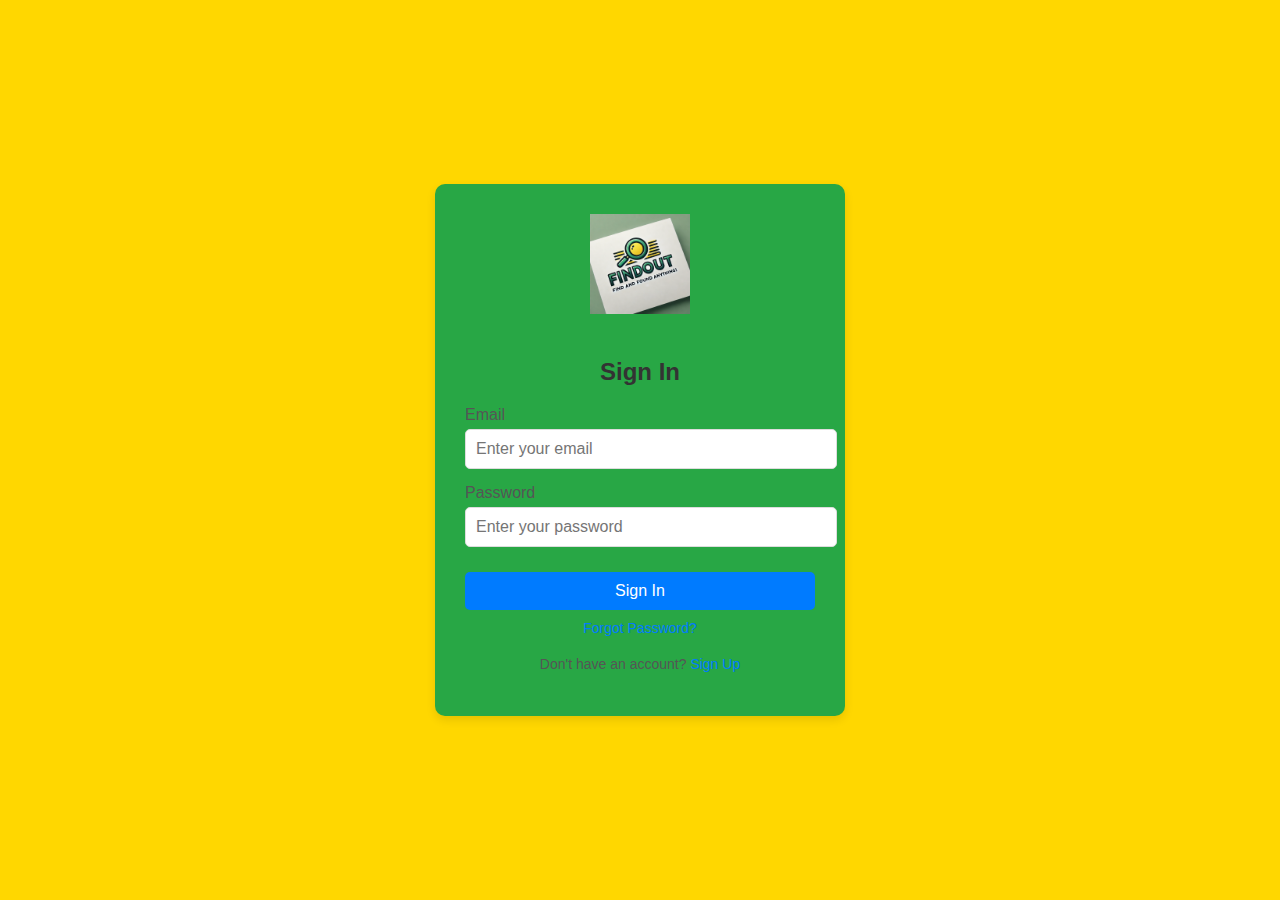
==== index.html @ 9b616da4 "Add files via upload" ====
<!DOCTYPE html>
<html lang="en">
<head>
    <meta charset="UTF-8">
    <meta name="viewport" content="width=device-width, initial-scale=1.0">
    <title>Sign In Page</title>
    <link rel="stylesheet" href="styles.css">
</head>
<body>
    <div class="container">
        <!-- Logo -->
        <div class="logo">
            <img src="find.webp" alt="Logo">
        </div>

        <!-- Sign In Form -->
        <form id="signInForm">
            <h2>Sign In</h2>
            <div class="input-group">
                <label for="email">Email</label>
                <input type="email" id="email" placeholder="Enter your email" required>
            </div>
            <div class="input-group">
                <label for="password">Password</label>
                <input type="password" id="password" placeholder="Enter your password" required>
            </div>
            <button type="submit">Sign In</button>
            <a href="forgetpassword.html" class="forgot-password">Forgot Password?</a>
        </form>

        <!-- Sign Up Button -->
        <div class="signup-section">
            <p>Don't have an account? <a href="sign_up.html" id="signUpButton">Sign Up</a></p>
        </div>
    </div>
</body>
</html>
---- styles.css ----
/* General Styles */
body {
    margin: 0;
    padding: 0;
    font-family: Arial, sans-serif;
    background-color: #FFD700; /* Yellow background */
    display: flex;
    justify-content: center;
    align-items: center;
    height: 100vh;
}

/* Container */
.container {
    background-color: #28a745; /* Green background */
    padding: 30px;
    border-radius: 10px;
    box-shadow: 0 4px 10px rgba(0, 0, 0, 0.1);
    width: 350px;
    text-align: center;
    color: #fff; /* White text for better contrast */
}

/* Logo */
.logo img {
    width: 100px;
    height: 100px;
    margin-bottom: 20px;
}

/* Form Styles */
h2 {
    margin-bottom: 20px;
    color: #333;
}

.input-group {
    margin-bottom: 15px;
    text-align: left;
}

.input-group label {
    display: block;
    margin-bottom: 5px;
    color: #555;
}

.input-group input {
    width: 100%;
    padding: 10px;
    border: 1px solid #ddd;
    border-radius: 5px;
    font-size: 16px;
}

button {
    width: 100%;
    padding: 10px;
    background-color: #007BFF;
    color: #fff;
    border: none;
    border-radius: 5px;
    font-size: 16px;
    cursor: pointer;
    margin-top: 10px;
}

button:hover {
    background-color: #0056b3;
}

.forgot-password {
    display: block;
    margin-top: 10px;
    color: #007BFF;
    text-decoration: none;
    font-size: 14px;
}

.forgot-password:hover {
    text-decoration: underline;
}

/* Sign Up Section */
.signup-section {
    margin-top: 20px;
    font-size: 14px;
    color: #555;
}

.signup-section a {
    color: #007BFF;
    text-decoration: none;
}

.signup-section a:hover {
    text-decoration: underline;
}
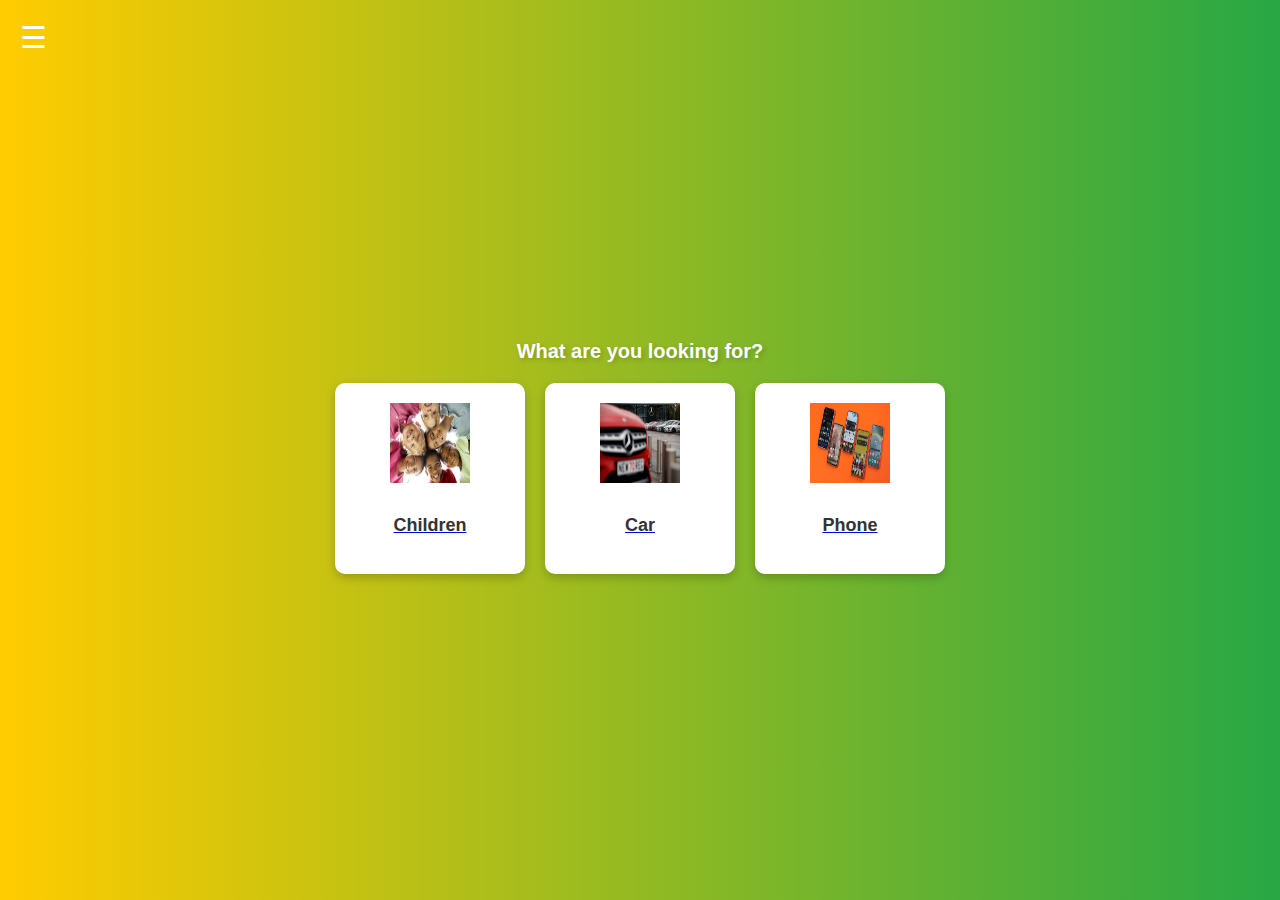
==== commit dceff928: "Update index.html" ====
--- a/index.html
+++ b/index.html
@@ -3,35 +3,50 @@
 <head>
     <meta charset="UTF-8">
     <meta name="viewport" content="width=device-width, initial-scale=1.0">
-    <title>Sign In Page</title>
-    <link rel="stylesheet" href="styles.css">
+    <title>Options Page</title>
+    <link rel="stylesheet" href="styles3.css">
+    <script>
+        function toggleMenu() {
+            document.getElementById("menu").classList.toggle("active");
+        }
+    </script>
 </head>
 <body>
+
+    <!-- Hamburger Menu -->
+    <div class="menu-icon" onclick="toggleMenu()">&#9776;</div>
+
+    <!-- Sidebar Menu -->
+    <div id="menu" class="sidebar">
+        <ul>
+            <li><a href="home.html">Home</a></li>
+            <li><a href="profile.html">Profile</a></li>
+            <li><a href="#">Settings</a></li>
+            <li><a href="index.html">Logout</a></li>
+        </ul>
+    </div>
+  
+    
     <div class="container">
-        <!-- Logo -->
-        <div class="logo">
-            <img src="find.webp" alt="Logo">
-        </div>
+        <h1>What are you looking for?</h1>
 
-        <!-- Sign In Form -->
-        <form id="signInForm">
-            <h2>Sign In</h2>
-            <div class="input-group">
-                <label for="email">Email</label>
-                <input type="email" id="email" placeholder="Enter your email" required>
-            </div>
-            <div class="input-group">
-                <label for="password">Password</label>
-                <input type="password" id="password" placeholder="Enter your password" required>
-            </div>
-            <button type="submit">Sign In</button>
-            <a href="forgetpassword.html" class="forgot-password">Forgot Password?</a>
-        </form>
+        <div class="options">
+            <a href="children.html" class="option-card">
+                <img src="children's.jpeg" alt="Children">
+                <h3>Children</h3>
+            </a>
 
-        <!-- Sign Up Button -->
-        <div class="signup-section">
-            <p>Don't have an account? <a href="sign_up.html" id="signUpButton">Sign Up</a></p>
+            <a href="car.html" class="option-card">
+                <img src="cars.jpeg" alt="Car">
+                <h3>Car</h3>
+            </a>
+
+            <a href="phone.html" class="option-card">
+                <img src="phones.jpeg" alt="Phone">
+                <h3>Phone</h3>
+            </a>
         </div>
     </div>
+
 </body>
-</html>+</html>
--- a/styles3.css
+++ b/styles3.css
@@ -0,0 +1,106 @@
+/* General Styles */
+body {
+    margin: 0;
+    padding: 0;
+    font-family: 'Arial', sans-serif;
+    background: linear-gradient(to right, #ffcc00, #28a745); /* Yellow to Green Gradient */
+    display: flex;
+    align-items: center;
+    justify-content: center;
+    height: 100vh;
+}
+
+/* Sidebar Menu */
+.menu-icon {
+    position: absolute;
+    top: 20px;
+    left: 20px;
+    font-size: 30px;
+    cursor: pointer;
+    color: #fff;
+    z-index: 1000;
+}
+
+.sidebar {
+    position: fixed;
+    left: -250px;
+    top: 0;
+    width: 250px;
+    height: 100%;
+    background: #28a745;
+    transition: 0.3s;
+    padding-top: 60px;
+}
+
+.sidebar.active {
+    left: 0;
+}
+
+.sidebar ul {
+    list-style-type: none;
+    padding: 0;
+}
+
+.sidebar ul li {
+    padding: 15px;
+    text-align: center;
+}
+
+.sidebar ul li a {
+    text-decoration: none;
+    color: #fff;
+    font-size: 18px;
+    display: block;
+}
+
+.sidebar ul li:hover {
+    background: #218838;
+}
+
+/* Main Content */
+.container {
+    text-align: center;
+    padding: 18px;
+}
+
+h1 {
+    font-size: 20px;
+    color: #fff;
+    margin-bottom: 20px;
+    text-shadow: 2px 2px 5px rgba(0, 0, 0, 0.2);
+}
+
+/* Options Section */
+.options {
+    display: flex;
+    justify-content: center;
+    gap: 20px;
+    flex-wrap: wrap;
+}
+
+.option-card {
+    background: #fff;
+    padding: 20px;
+    border-radius: 10px;
+    box-shadow: 0 4px 10px rgba(0, 0, 0, 0.2);
+    text-align: center;
+    width: 150px;
+    transition: 0.3s;
+    cursor: pointer;
+}
+
+.option-card:hover {
+    transform: translateY(-5px);
+    background: #f8f9fa;
+}
+
+.option-card img {
+    width: 80px;
+    height: 80px;
+    margin-bottom: 10px;
+}
+
+.option-card h3 {
+    font-size: 18px;
+    color: #333;
+}